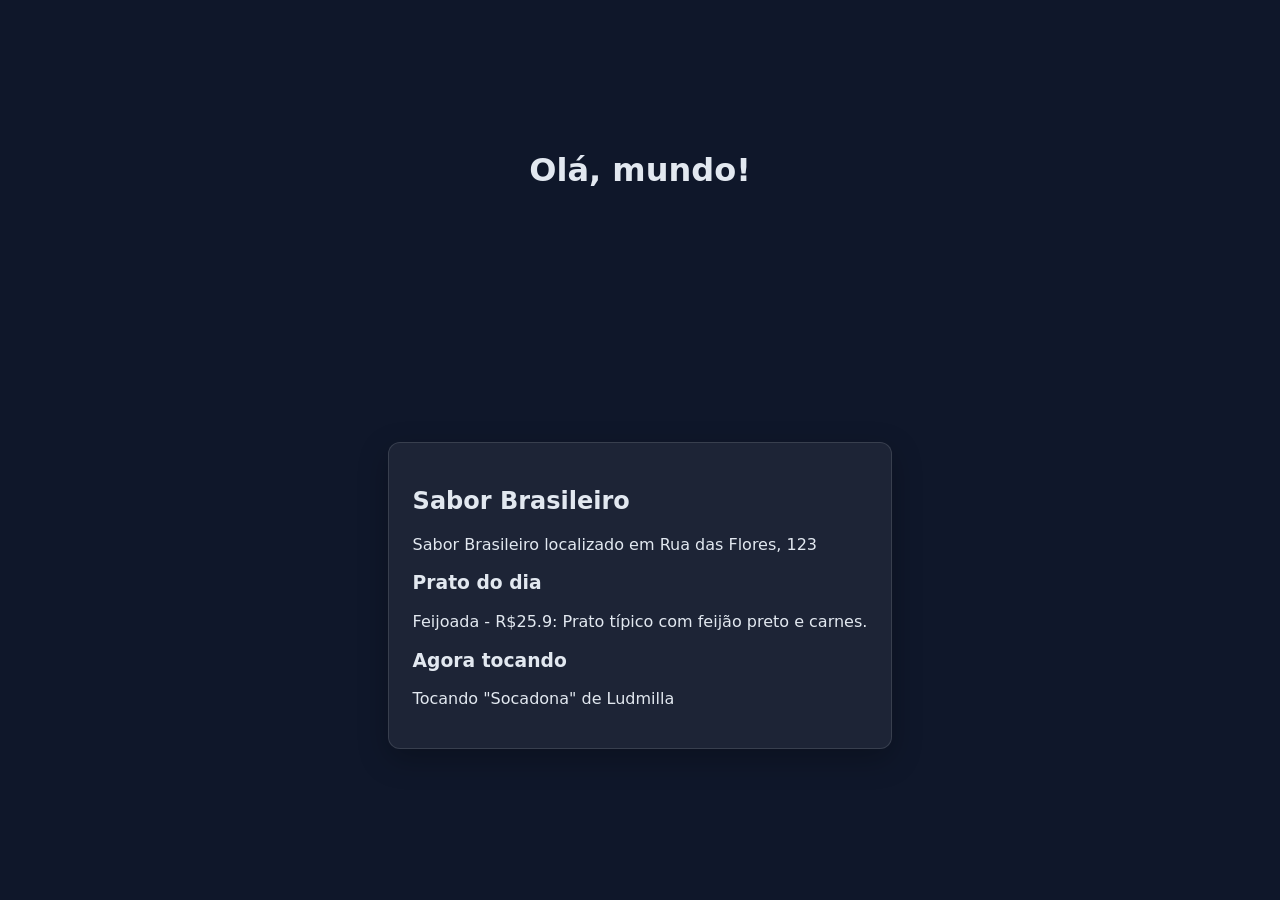
==== index.html @ 9242bc90 "Adiciona index.html e style.css básicos" ====
<!doctype html>
<html lang="pt-BR">
  <head>
    <meta charset="utf-8" />
    <meta name="viewport" content="width=device-width, initial-scale=1" />
    <title>Atividade Multidisciplinar</title>
    <link rel="stylesheet" href="./style.css" />
  </head>
  <body>
    <h1>Olá, mundo!</h1>
    <div id="app"></div>
    <script src="./app.js" defer></script>
  </body>
</html>
---- style.css ----
:root {
  color-scheme: light dark;
  --bg: #0f172a;
  --fg: #e2e8f0;
  --accent: #22c55e;
}
* { box-sizing: border-box; }
html, body { height: 100%; }
body {
  margin: 0;
  font-family: system-ui, -apple-system, Segoe UI, Roboto, Arial, sans-serif;
  background: var(--bg);
  color: var(--fg);
  display: grid;
  place-items: center;
  padding: 2rem;
}

h1 { margin: 0 0 1rem; }

.card {
  background: rgba(255, 255, 255, 0.06);
  border: 1px solid rgba(255, 255, 255, 0.12);
  border-radius: 12px;
  padding: 1.5rem;
  box-shadow: 0 10px 30px rgba(0, 0, 0, 0.25);
}
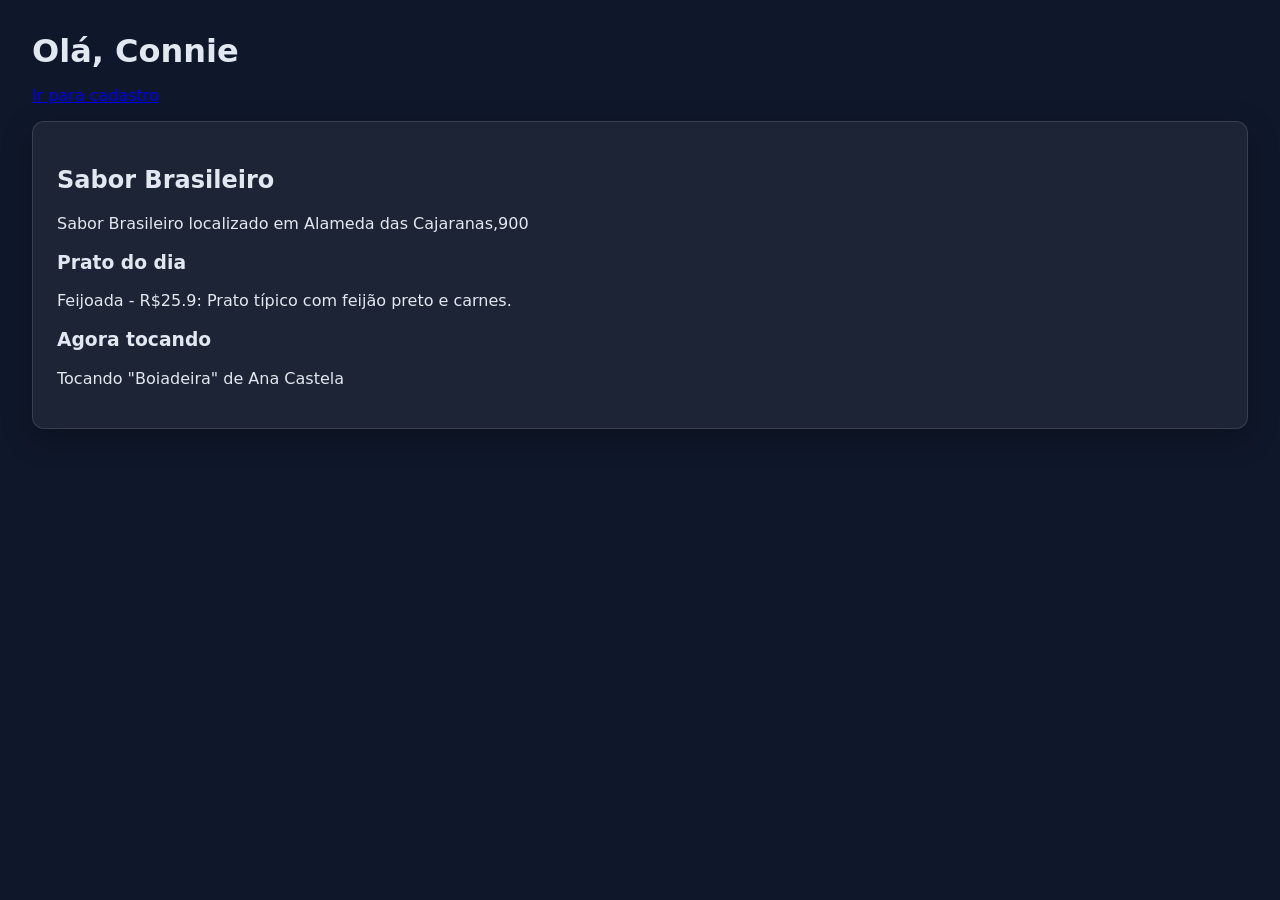
==== commit 78e26da6: "Adiciona página de cadastro (nome, email, senha)" ====
--- a/index.html
+++ b/index.html
@@ -7,7 +7,8 @@
     <link rel="stylesheet" href="./style.css" />
   </head>
   <body>
-    <h1>Olá, mundo!</h1>
+    <h1>Olá, Connie</h1>
+    <p><a href="./cadastro.html">Ir para cadastro</a></p>
     <div id="app"></div>
     <script src="./app.js" defer></script>
   </body>
--- a/style.css
+++ b/style.css
@@ -10,7 +10,7 @@
   margin: 0;
   font-family: system-ui, -apple-system, Segoe UI, Roboto, Arial, sans-serif;
   background: var(--bg);
-  color: var(--fg);
+  color: var(--fg);git add .
   display: grid;
   place-items: center;
   padding: 2rem;
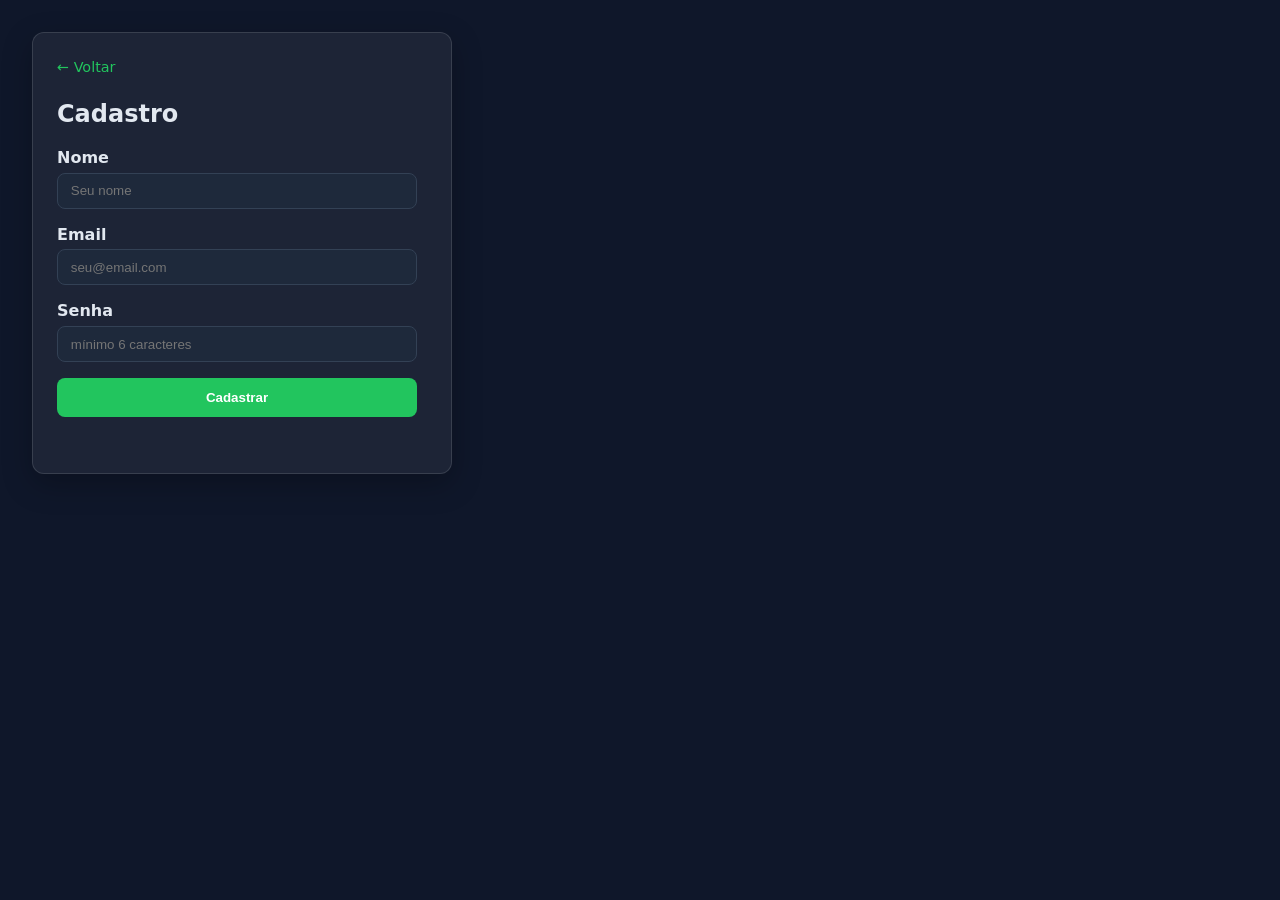
==== commit cd984e4e: "Fluxo de cadastro obrigatório e redirecionamento pós-cadastro" ====
--- a/index.html
+++ b/index.html
@@ -4,6 +4,14 @@
     <meta charset="utf-8" />
     <meta name="viewport" content="width=device-width, initial-scale=1" />
     <title>Atividade Multidisciplinar</title>
+    <script>
+      // Se não houver cadastro, envia para a página de cadastro
+      try {
+        if (!localStorage.getItem('usuarioCadastro')) {
+          window.location.replace('./cadastro.html');
+        }
+      } catch (e) { /* ignora problemas com localStorage */ }
+    </script>
     <link rel="stylesheet" href="./style.css" />
   </head>
   <body>
